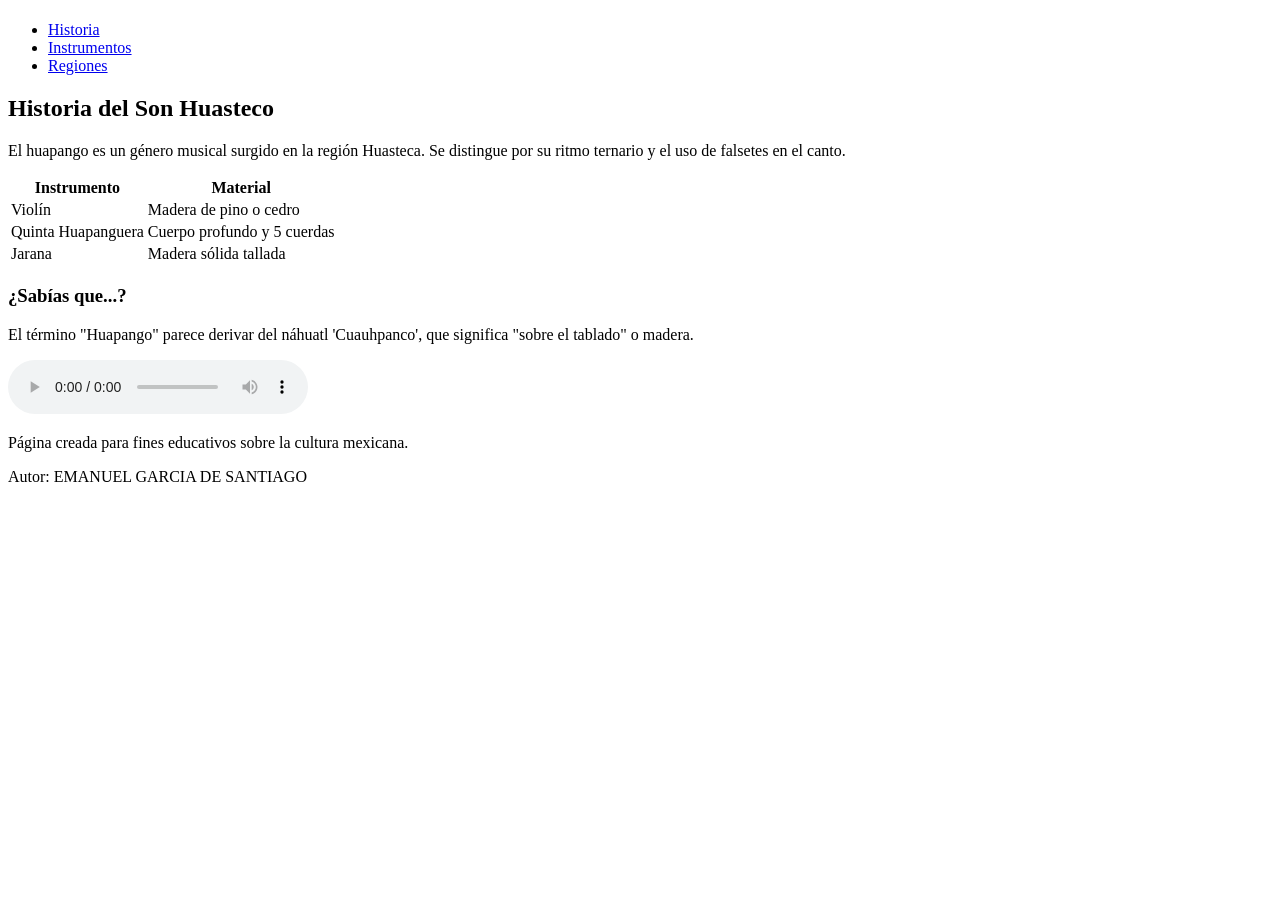
==== index.html @ 49be1bdc "Rename HUAPANGO.HTML to index.html" ====
<!DOCTYPE html>
<html lang="es">
<head>
    <meta charset="UTF-8">
    <meta name="viewport" content="width=device-width, initial-scale=1.0">
    <meta name="description" content="">
    
    <meta name="author" content="EMANUEL GARCIA DE SANTIAGO ">
    <meta name="Keywords" content="Huapango, Huasteca, Son Huasteco, Música Mexicana, Zapateado">

    <title>Huapango Huasteco - Tradición Viva</title>

    <link rel="stylesheet" href="HUASTECO.css">
</head>
<body>

    <header>
        <h1></h1>
        <p></p>
    </header>

    <nav>
        <ul>
            <li><a href="#historia">Historia</a></li>
            <li><a href="#instrumentos">Instrumentos</a></li>
            <li><a href="#estados">Regiones</a></li>
        </ul>
    </nav>

    <main class="modelo-caja">
        <section id="historia">
            <h2>Historia del Son Huasteco</h2>
            <p>El huapango es un género musical surgido en la región Huasteca. Se distingue por su ritmo ternario y el uso de falsetes en el canto.</p>
            
            <table class="tabla-huasteca">
                <thead>
                    <tr>
                        <th>Instrumento</th>
                        <th>Material</th>
                    </tr>
                </thead>
                <tbody>
                    <tr>
                        <td>Violín</td>
                        <td>Madera de pino o cedro</td>
                    </tr>
                    <tr>
                        <td>Quinta Huapanguera</td>
                        <td>Cuerpo profundo y 5 cuerdas</td>
                    </tr>
                    <tr>
                        <td>Jarana</td>
                        <td>Madera sólida tallada</td>
                    </tr>
                </tbody>
            </table>
        </section>

        <aside>
            <h3>¿Sabías que...?</h3>
            <p>El término "Huapango" parece derivar del náhuatl 'Cuauhpanco', que significa "sobre el tablado" o madera.</p>
            <div class="madera.jpg"></div>
        </aside>
    </main>

<audio controls>
    <source src="El Queretano.mp3" type="audio/mpeg">
    Tu navegador no soporta el elemento de audio.
</audio>

    <footer>
        <p>Página creada para fines educativos sobre la cultura mexicana.</p>
        <p>Autor: EMANUEL GARCIA DE SANTIAGO </p>
    </footer>

</body>
</html>
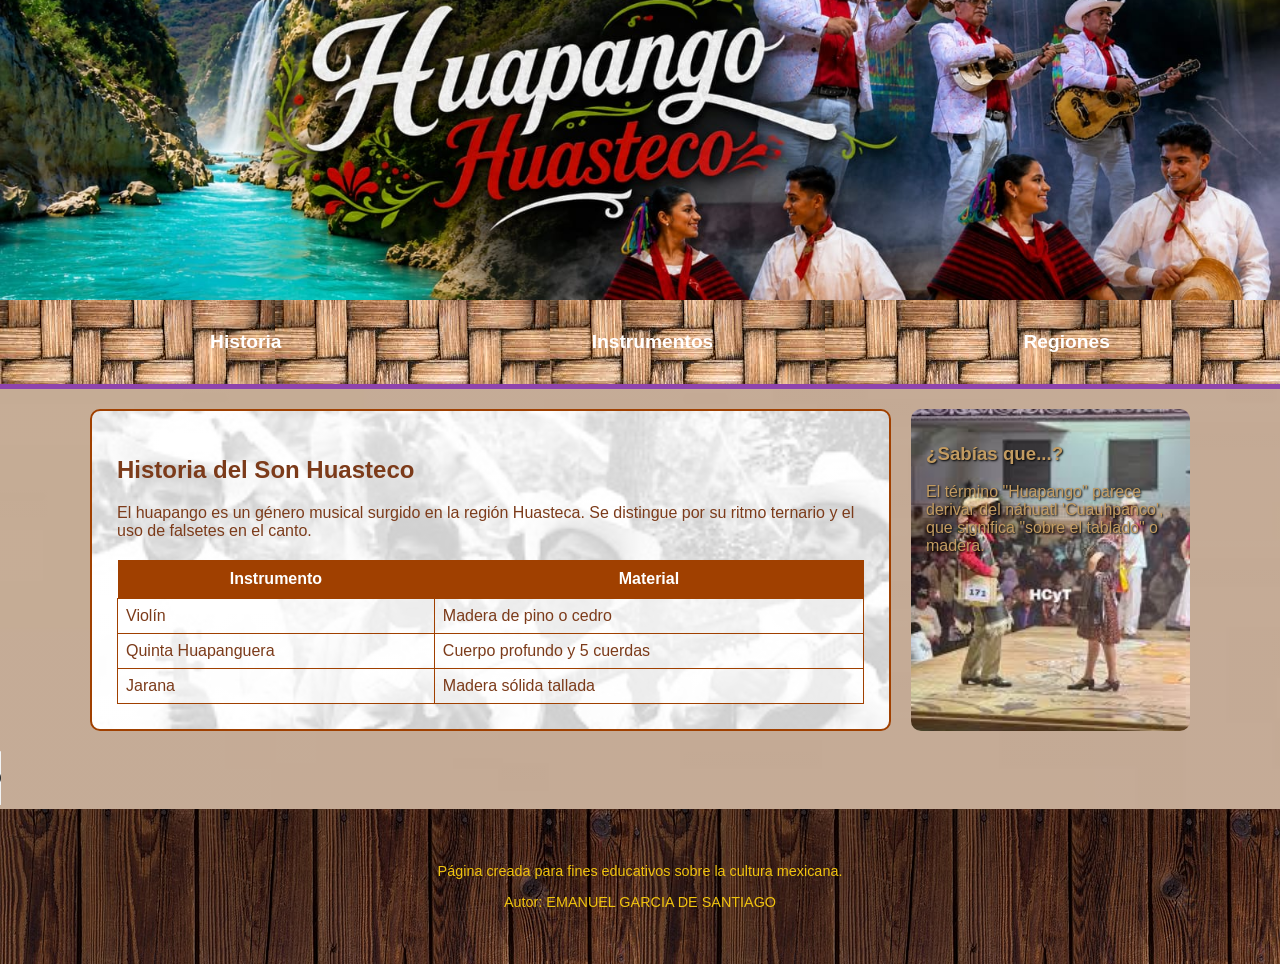
==== commit b3917a6b: "Update index.html" ====
--- a/index.html
+++ b/index.html
@@ -10,7 +10,7 @@
 
     <title>Huapango Huasteco - Tradición Viva</title>
 
-    <link rel="stylesheet" href="HUASTECO.css">
+    <link rel="stylesheet" href="style.css">
 </head>
 <body>
 
--- a/style.css
+++ b/style.css
@@ -0,0 +1,117 @@
+body {
+    margin: 0;
+    padding: 0;
+    min-height: 100vh;
+    
+    
+    background-image: linear-gradient(rgba(255,255,255,0.4), rgba(255,255,255,0.4)), 
+                      url('color1.jpg');
+    
+    background-size: cover;       
+    background-position: center;  
+    background-attachment: fixed; 
+    background-repeat: no-repeat; 
+}
+ {
+    margin: 0;
+    padding: 0;
+    box-sizing: border-box; 
+}
+
+body {
+    font-family: 'Arial', sans-serif;
+    background-color: #896A46;
+    color: #7C3B1A;
+}
+
+
+header {
+    height: 300px;
+    background-image: url('mmm.jpeg'); 
+    background-size: cover;
+    background-position: center;
+    color: white;
+    display: flex;
+    flex-direction: column;
+    justify-content: center;
+    align-items: center;
+    text-shadow: 3px 3px 5px #000;
+}
+
+
+nav {
+    background-image: url('marron.jpg'); 
+    padding: 15px;
+    border-bottom: 5px solid #8e44ad;
+}
+
+nav ul {
+    list-style: none;
+    display: flex;
+    justify-content: space-around;
+}
+
+nav ul li a {
+    color: white;
+    text-decoration: none;
+    font-weight: bold;
+    font-size: 1.2rem;
+}
+
+
+.modelo-caja {
+    display: flex;
+    padding: 20px;
+    max-width: 1100px;
+    margin: auto;
+    gap: 20px;
+}
+
+
+section {
+    flex: 3;
+    padding: 25px;
+    background-image: linear-gradient(rgba(255,255,255,0.8), rgba(255,255,255,0.8)), 
+                      url('trio.jpg');
+    background-size: cover;
+    border: 2px solid #a04000;
+    border-radius: 10px;
+}
+
+
+aside {
+    flex: 1;
+    padding: 15px;
+    background-image: url('tarima.jpg'); /* Reemplazar con tu ruta */
+    background-size: cover;
+    color: #C29B61;
+    text-shadow: 1px 1px 2px #000;
+    border-radius: 10px;
+}
+
+footer {
+    padding: 40px;
+    text-align: center;
+    background-image: url('madera.jpg'); 
+    color: #f1c40f;
+    font-size: 0.9rem;
+}
+
+/* Estilo para Tablas */
+.tabla-huasteca {
+    width: 100%;
+    margin-top: 20px;
+    border-collapse: collapse;
+}
+
+.tabla-huasteca th {
+    background-color: #a04000;
+    color: white;
+    padding: 10px;
+}
+
+.tabla-huasteca td {
+    border: 1px solid #a04000;
+    padding: 8px;
+    background-color: rgba(255,255,255,0.6);
+}
